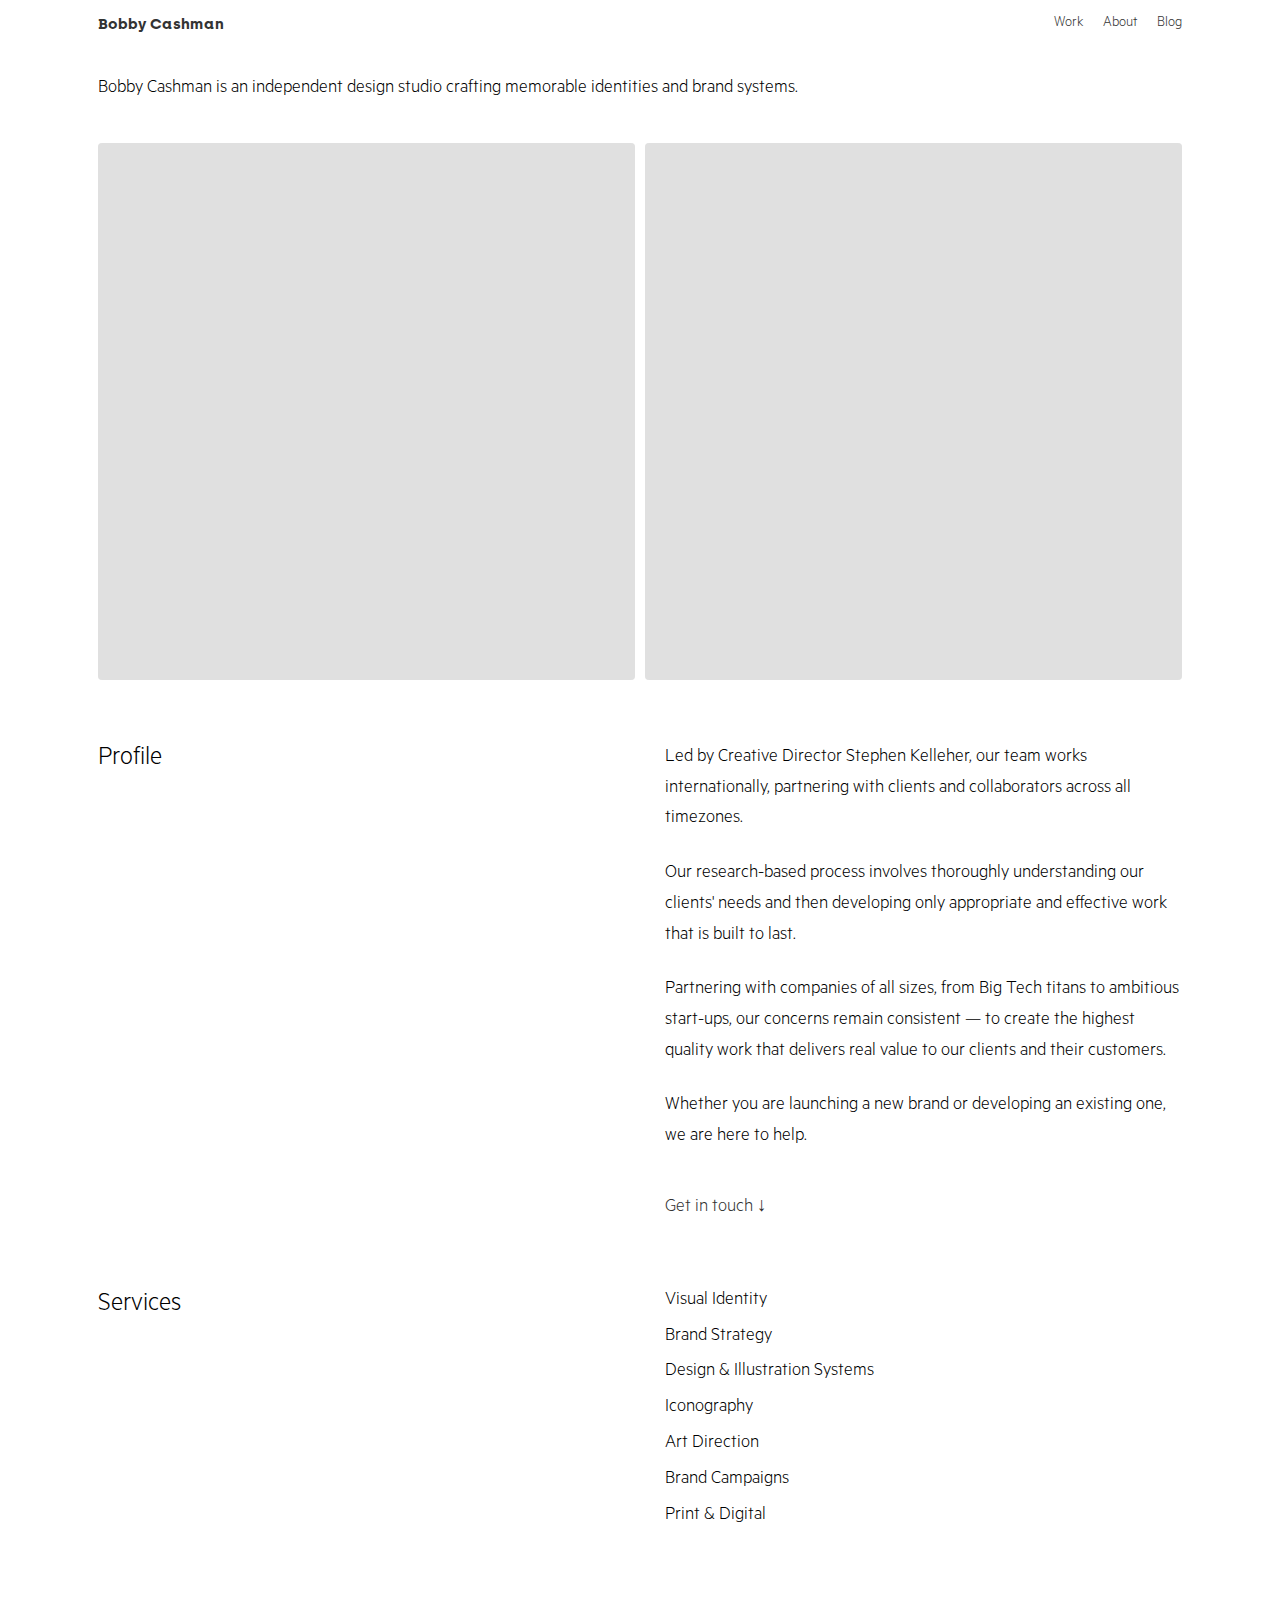
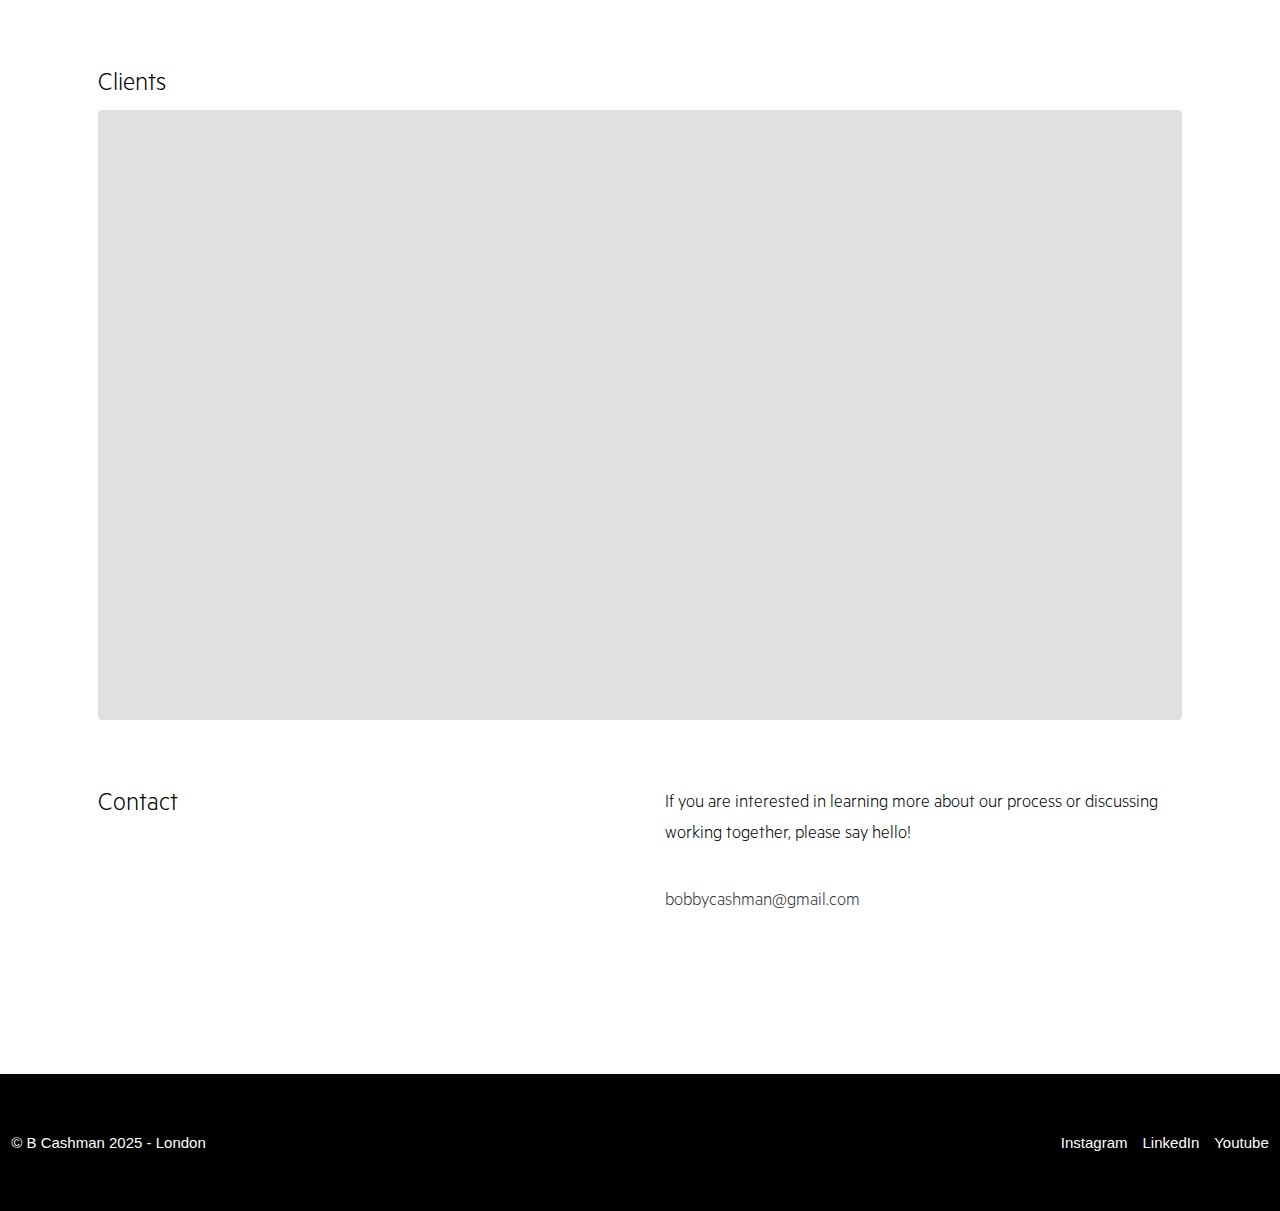
==== About.html @ 0827e991 "GB" ====
<!DOCTYPE html>
<html lang="en">

<head>
    <meta charset="UTF-8">
    <meta name="viewport" content="width=device-width, initial-scale=1.0">
    <title>Bobby Cashman - About</title>
    <link rel="stylesheet" href="./css/about.css">
    <link rel="icon" type="image/x-icon" href="./img/FavIcon/Bobby_cashman.png">
</head>

<body>
    <header class="header">
        <a href="/" class="logo">Bobby Cashman</a>
        <nav class="nav">
            <a href="./Work.html">Work</a>
            <a href="./About.html">About</a>
            <a href="./Blog.html">Blog</a>
        </nav>
    </header>

    <main class="portfolio-container">
        <p class="heading-p">Bobby Cashman is an independent design studio crafting memorable identities and brand
            systems.</p>

        <div class="portfolio-additional">
            <div class="portfolio-item standard">
                <div class="grey-box"></div>
            </div>
            <div class="portfolio-item standard">
                <div class="grey-box"></div>
            </div>
        </div>

        <!-- Profile Section -->
        <section class="about-section">
            <h2 class="section-title">Profile</h2>
            <div class="profile-content">
                <p>Led by Creative Director Stephen Kelleher, our team works internationally, partnering with clients
                    and collaborators across all timezones.</p>
                <p>Our research-based process involves thoroughly understanding our clients' needs and then developing
                    only appropriate and effective work that is built to last.</p>
                <p>Partnering with companies of all sizes, from Big Tech titans to ambitious start-ups, our concerns
                    remain consistent — to create the highest quality work that delivers real value to our clients and
                    their customers.</p>
                <p>Whether you are launching a new brand or developing an existing one, we are here to help.</p>
                <a href="#" class="get-in-touch">Get in touch ↓</a>
            </div>
        </section>

        <!-- Services Section -->
        <section class="about-section">
            <h2 class="section-title">Services</h2>
            <ul class="services-list">
                <li>Visual Identity</li>
                <li>Brand Strategy</li>
                <li>Design & Illustration Systems</li>
                <li>Iconography</li>
                <li>Art Direction</li>
                <li>Brand Campaigns</li>
                <li>Print & Digital</li>
            </ul>
        </section>

        <!-- Video Section -->
        <section class="about-section video-section">
            <h2 class="section-title">Clients</h2>
            <div class="video-container">
                <div class="grey-box"></div>
            </div>
        </section>

        <section class="about-section">
            <h2 class="section-title">Contact</h2>
            <div class="profile-content">
                <p>If you are interested in learning more about our process or discussing working together, please say
                    hello!</p>
                <a href="mailto:bobbycashman@gmail.com" class="mail2bc">bobbycashman@gmail.com</a>
            </div>
        </section>
    </main>

    <footer class="footer">
        <div class="copyright">© B Cashman 2025 - London</div>
        <div class="social">
            <a href="https://instagram.com">Instagram</a>
            <a href="https://linkedin.com">LinkedIn</a>
            <a href="https://linkedin.com">Youtube</a>
        </div>
    </footer>

    <div class="hover-circle"></div>
    <script src="./script/about.js"></script>
</body>

</html>
---- css/about.css ----
* {
  margin: 0;
  padding: 0;
  box-sizing: border-box;
  font-family: -apple-system, BlinkMacSystemFont, "Segoe UI", Roboto, Arial,
    sans-serif, "Archia Bold", "Metric Light";
}

@font-face {
  font-family: "Archia Bold";
  src: url("../Fonts/Archia_Font_Web/06.Archia-Bold-webfont/archia-bold-webfont.eot");
  src: url("../Fonts/Archia_Font_Web/06.Archia-Bold-webfont/archia-bold-webfont.eot?#iefix")
      format("embedded-opentype"),
    url("../Fonts/Archia_Font_Web/06.Archia-Bold-webfont/archia-bold-webfont.woff")
      format("woff"),
    url("../Fonts/Archia_Font_Web/06.Archia-Bold-webfont/archia-bold-webfont.ttf")
      format("truetype");
  font-weight: bold;
  font-style: normal;
}

@font-face {
  font-family: "Metric Light";
  src: url("../Fonts/Metric_font/Metric-Light.otf") format("opentype");
  font-weight: normal;
  font-style: normal;
}

.hover-circle {
  position: fixed;
  width: 0;
  height: 0;
  border-radius: 50%;
  pointer-events: none;
  transition: width 0.3s, height 0.3s;
  transform: translate(-50%, -50%);
  z-index: 1000;
  mix-blend-mode: difference;
  background: #fff;
}

.portfolio-item {
  position: relative;
  overflow: hidden;
}

.portfolio-item video {
  width: 100%;
  height: 100%;
  object-fit: cover;
}

body {
  min-height: 100vh;
  display: flex;
  flex-direction: column;
  padding: 0 20px;
  font-family: "Metric Light";
}

/* Header */

.header {
  padding: 20px 0;
  display: flex;
  justify-content: space-between;
  align-items: center;
  margin-left: auto;
  margin-right: auto;
  padding-top: 2.8%;
  padding-bottom: 2.8%;
  font-size: 20px;
  font-family: "Metric Light";
  max-width: 1600px;
  width: 86%;
}

/* Header Tablet */
@media (max-width: 1280px) {
  .header {
    padding: 20px 0;
    display: flex;
    justify-content: space-between;
    align-items: center;
    margin-left: auto;
    margin-right: auto;
    padding-top: 2%;
    padding-bottom: 2%;
    font-size: 15px;
  }
}

/* Header Mobile */

@media (max-width: 767px) {
  .header {
    padding: 20px 0;
    display: flex;
    justify-content: space-between;
    align-items: center;
    margin-left: 0.1%;
    margin-right: 0.1%;
    padding-top: 2%;
    padding-bottom: 2%;
    font-size: 15px;
  }
}

.logo {
  font-size: 1.2rem;
  color: #333;
  text-decoration: none;
  font-family: "Archia Bold", sans-serif;
}

@media (max-width: 1280px) {
  .logo {
    font-size: 15px;
    color: #333;
    text-decoration: none;
  }
}
@media (max-width: 767px) {
  .logo {
    font-size: 15px;
    color: #333;
    text-decoration: none;
  }
}

.nav {
  display: flex;
  gap: 20px;
  font-family: "Metric Light";
  font-size: 1.5rem;
}

@media (max-width: 1280px) {
  .nav {
    display: flex;
    gap: 20px;
    font-family: "Metric Light";
    font-size: 15px;
  }
}

@media (max-width: 767px) {
  .nav {
    display: flex;
    gap: 20px;
    font-family: "Metric Light";
    font-size: 15px;
  }
}

.nav a {
  text-decoration: none;
  color: #333;
  font-family: "Metric Light";
}

.portfolio-container {
  display: flex;
  flex-direction: column;
  gap: 20px;
  max-width: 1600px;
  margin-left: auto;
  margin-right: auto;
  width: 86%;
  padding-bottom: 100px;

  /* Added spacing before footer */
}

.portfolio-grid {
  display: grid;
  grid-template-columns: 1fr 1fr;
  gap: 20px;
  width: 100%;
}

.portfolio-section {
  display: flex;
  flex-direction: column;
  gap: 20px;
}

.portfolio-additional {
  display: grid;
  grid-template-columns: 1fr 1fr;
  gap: 20px;
  width: 100%;
  max-width: 1600px;
  margin: 0 auto;
  padding-bottom: 5%;
}

.portfolio-item {
  position: relative;
  overflow: hidden;
  background: #f5f5f5;
  border-radius: 4px;
  width: 100%;
}

.portfolio-item.tall {
  aspect-ratio: 780/1040;
}

.portfolio-item.standard {
  aspect-ratio: 1/1;
  max-width: 780px;
  max-height: 780px;
}

.portfolio-item video {
  width: 100%;
  height: 100%;
  object-fit: cover;
  transition: transform 0.3s ease;
  position: absolute;
  top: 0;
  left: 0;
}

.portfolio-item:hover video {
  transform: scale(1.02);
}

.footer {
  padding: 60px 0;
  display: flex;
  justify-content: space-between;
  align-items: center;
  background: black;
  color: white;
  margin-top: auto;
  margin-left: -20px;
  margin-right: -20px;
  padding-left: 20px;
  padding-right: 20px;
}

.copyright {
  margin-left: 7%;
}

@media (max-width: 1600px) {
  .copyright {
    margin-left: 0.1%;
    font-size: 15px;
  }
}

@media (max-width: 767px) {
  .copyright {
    margin-left: 0.1%;
    font-size: 12px;
  }
}

.social {
  display: flex;
  gap: 15px;
  margin-right: 7%;
}

@media (max-width: 1600px) {
  .social {
    margin-right: 0.1%;
    font-size: 15px;
  }
}

@media (max-width: 767px) {
  .social {
    margin-right: 0.1%;
    font-size: 12px;
  }
}

.social a {
  color: white;
  text-decoration: none;
}

/* Tablet adjustments */
@media (max-width: 1280px) {
  body {
    padding: 0 10px;
  }

  .portfolio-container,
  .portfolio-grid,
  .portfolio-section,
  .portfolio-additional {
    gap: 10px;
  }

  .header {
    padding: 15px 0;
  }

  .header,
  .portfolio-container {
    width: 86%;
    margin-left: auto;
    margin-right: auto;
  }

  .heading-p {
    padding: 30px 0;
    font-size: 1.2rem;
    line-height: 1.3;
    font-weight: 250;
  }

  .copyright {
    margin-left: 0.1%;
    font-size: 15px;
  }

  .social {
    margin-right: 0.1%;
    font-size: 15px;
  }
}

/* Mobile adjustments */
@media (max-width: 767px) {
  .portfolio-container,
  .portfolio-grid,
  .portfolio-section,
  .portfolio-additional {
    gap: 8px;
  }

  .footer {
    margin-left: -10px;
    margin-right: -10px;
    padding-left: 10px;
    padding-right: 10px;
  }
}

/* Common styles */
.about-section {
  margin-bottom: 4rem;
  position: relative;
}

.section-title {
  font-size: 1.7rem;
  font-weight: 250;
  font-family: "Metric Light";
}

.profile-content p {
  margin-bottom: 1.5rem;
  line-height: 1.6;
  font-size: 1.2rem;
  font-weight: 250;
  font-family: "Metric Light";
}

.get-in-touch {
  display: inline-block;
  text-decoration: none;
  color: #333;
  margin-top: 1rem;
  font-size: 1.2rem;
  font-family: "Metric Light";
}
.mail2bc {
  display: inline-block;
  text-decoration: none;
  color: #333;
  margin-top: 1rem;
  font-size: 1.2rem;
  font-weight: 250;
  font-family: "Metric Light";
}

@media (max-width: 767px) {
  .mail2bc {
    font-size: 1rem;
    font-family: "Metric Light";
  }
}

.services-list {
  list-style: none;
  padding: 0;
  font-family: "Metric Light";
}

.services-list li {
  margin-bottom: 0.8rem;
  font-size: 1.2rem;
  font-weight: 250;
  font-family: "Metric Light";
}

/* Desktop Layout (above 768px) */
@media (min-width: 768px) {
  .about-section {
    display: grid;
    grid-template-columns: 1fr 1fr;
    /* Creates two equal columns */
    gap: 5px;
    /* Added 5px gap */
  }

  .section-title {
    position: absolute;
    left: 0;
    font-family: "Metric Light";
  }

  .profile-content,
  .services-list {
    grid-column: 2;

    max-width: 100%;
    padding-left: 5px;
    font-family: "Metric Light";
  }
}

/* Mobile Layout (below 768px) */
@media (max-width: 767px) {
  .section-title {
    font-size: 1.25rem;
    margin-bottom: 1.5rem;
    font-family: "Metric Light";
  }

  .profile-content p {
    margin-bottom: 1rem;
    font-size: 1rem;
    font-weight: 250;
    font-family: "Metric Light";
  }

  .services-list li {
    font-size: 1rem;
    font-weight: 250;
    font-family: "Metric Light";
  }
}

.about-sections {
  margin: 40px 0;
}

.about-section {
  display: grid;
  grid-template-columns: 1fr 1fr;
  gap: 40px;
  margin-bottom: 60px;
  align-items: top;
}

.about-text {
  padding: 20px;
  font-family: "Metric Light";
}

.about-text h2 {
  margin-bottom: 20px;
  font-size: 2rem;
  font-family: "Metric Light";
}

.about-text p {
  line-height: 1.6;
  font-family: "Metric Light";
}

.about-image img {
  width: 100%;
  height: auto;
  border-radius: 4px;
}

/* Mobile adjustment */
@media (max-width: 767px) {
  .about-section {
    grid-template-columns: 1fr;
    gap: 20px;
  }
}

/* Video section styles */
.video-section {
  margin: 60px 0;
}

.video-container {
  grid-column: 1 / span 2;
  /* Changed: spans both columns */
  width: 100%;
  position: relative;
  overflow: hidden;
  border-radius: 4px;
  margin-top: 40px;
  /* Added: creates space below the title */
}

.video-container video {
  width: 100%;
  height: auto;
  display: block;
}

/* Mobile adjustment for video section */
@media (max-width: 767px) {
  .video-section .video-container {
    grid-column: 1;
    margin-top: 20px;
  }
}

.heading-p {
  padding: 40px 0;
  /* Desktop padding */
  font-size: 1.7rem;
  /* Reduced from 2.5rem */
  line-height: 1.3;
  max-width: 850px;
  font-weight: 250;
  font-family: "Metric Light";
}

/* Tablet adjustments */
@media (max-width: 1600px) {
  .heading-p {
    padding: 30px 0;
    /* Tablet padding */
    font-size: 1.2rem;
    /* Reduced from 2rem */
    line-height: 1.3;
    font-weight: 250;
  }
}

/* Mobile adjustments */
@media (max-width: 767px) {
  .heading-p {
    padding: 20px 0;
    /* Mobile padding */
    font-size: 1.2rem;
    /* Reduced from 1.5rem */
    line-height: 1.3;
    font-weight: 250;
  }
}

.grey-box {
  width: 100%;
  height: 100%;
  background-color: #e0e0e0;
  position: absolute;
  top: 0;
  left: 0;
}

.video-container {
  position: relative;
  width: 100%;
  padding-top: 56.25%; /* 16:9 Aspect Ratio */
  overflow: hidden;
}

.portfolio-item.standard {
  position: relative;
  padding-top: 100%; /* 1:1 Aspect Ratio */
}

/* Ensure containers maintain proper positioning */
.portfolio-item,
.video-container {
  position: relative;
  overflow: hidden;
}
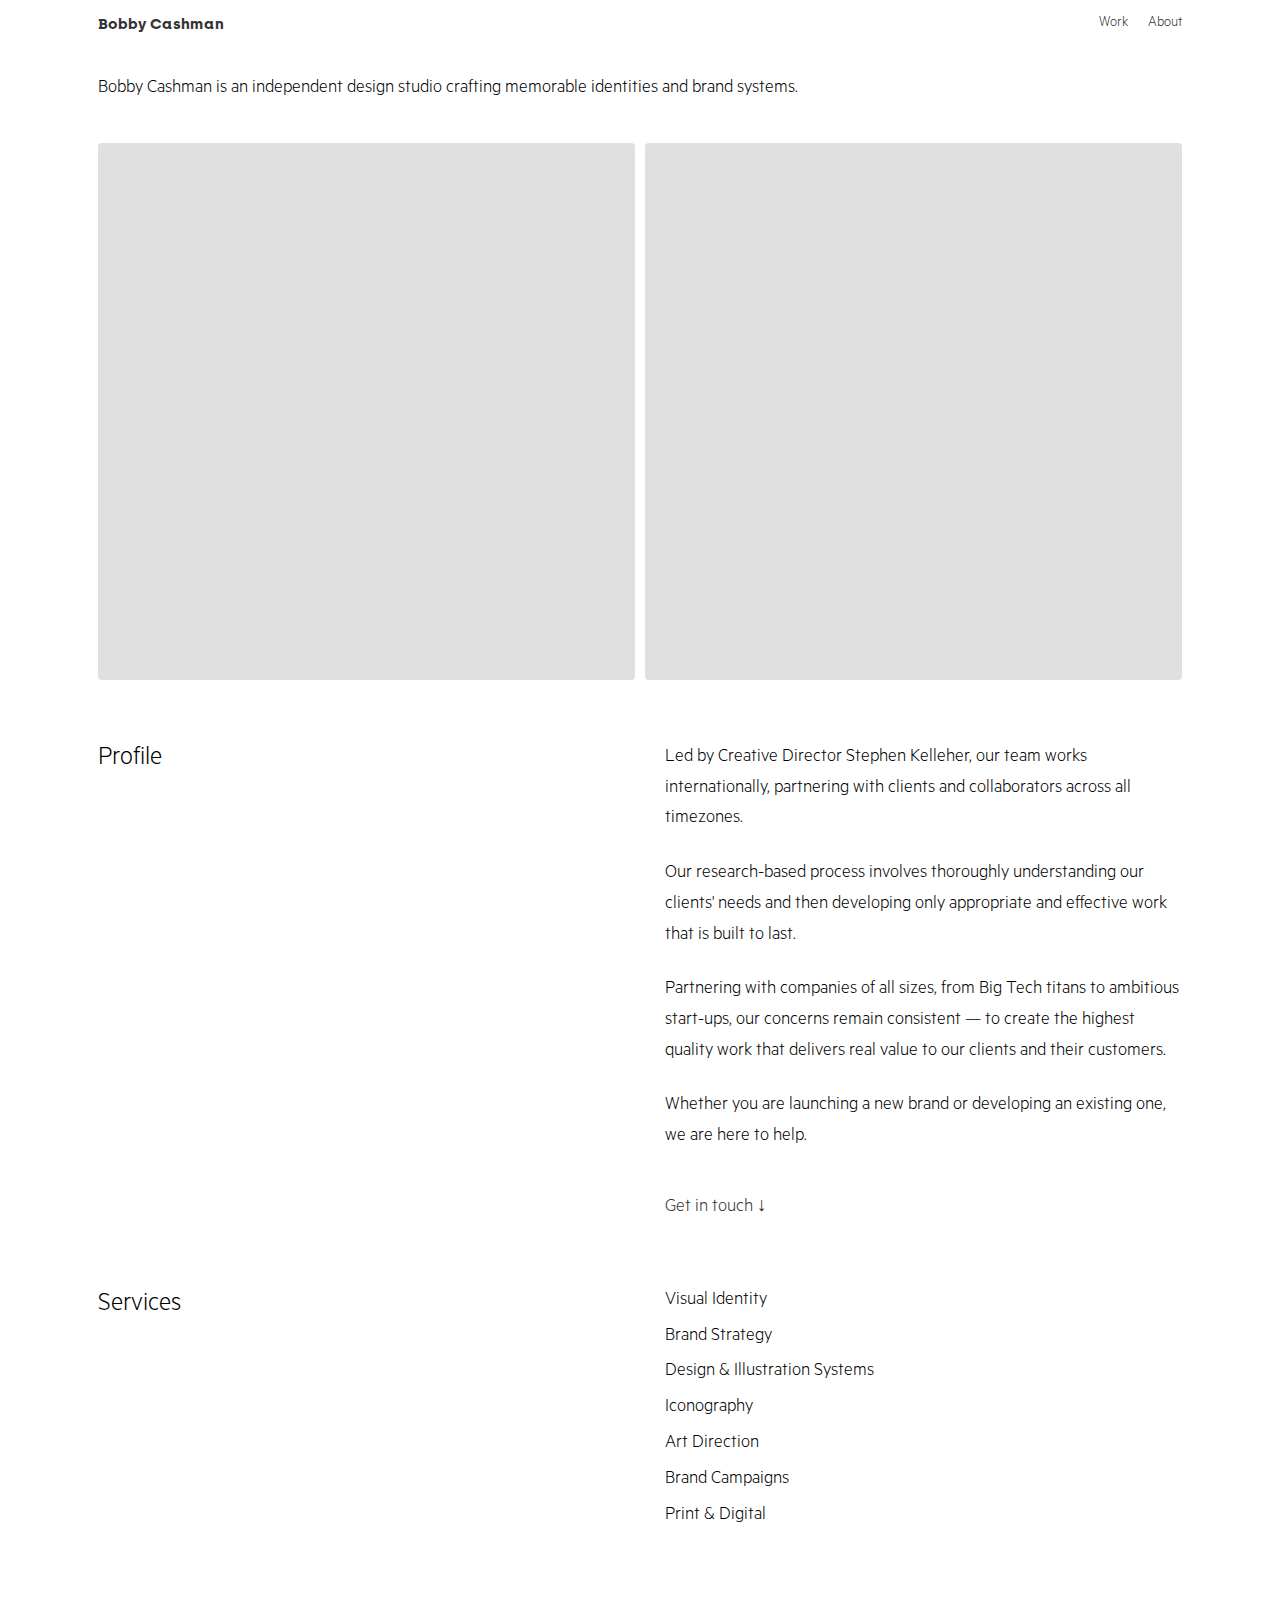
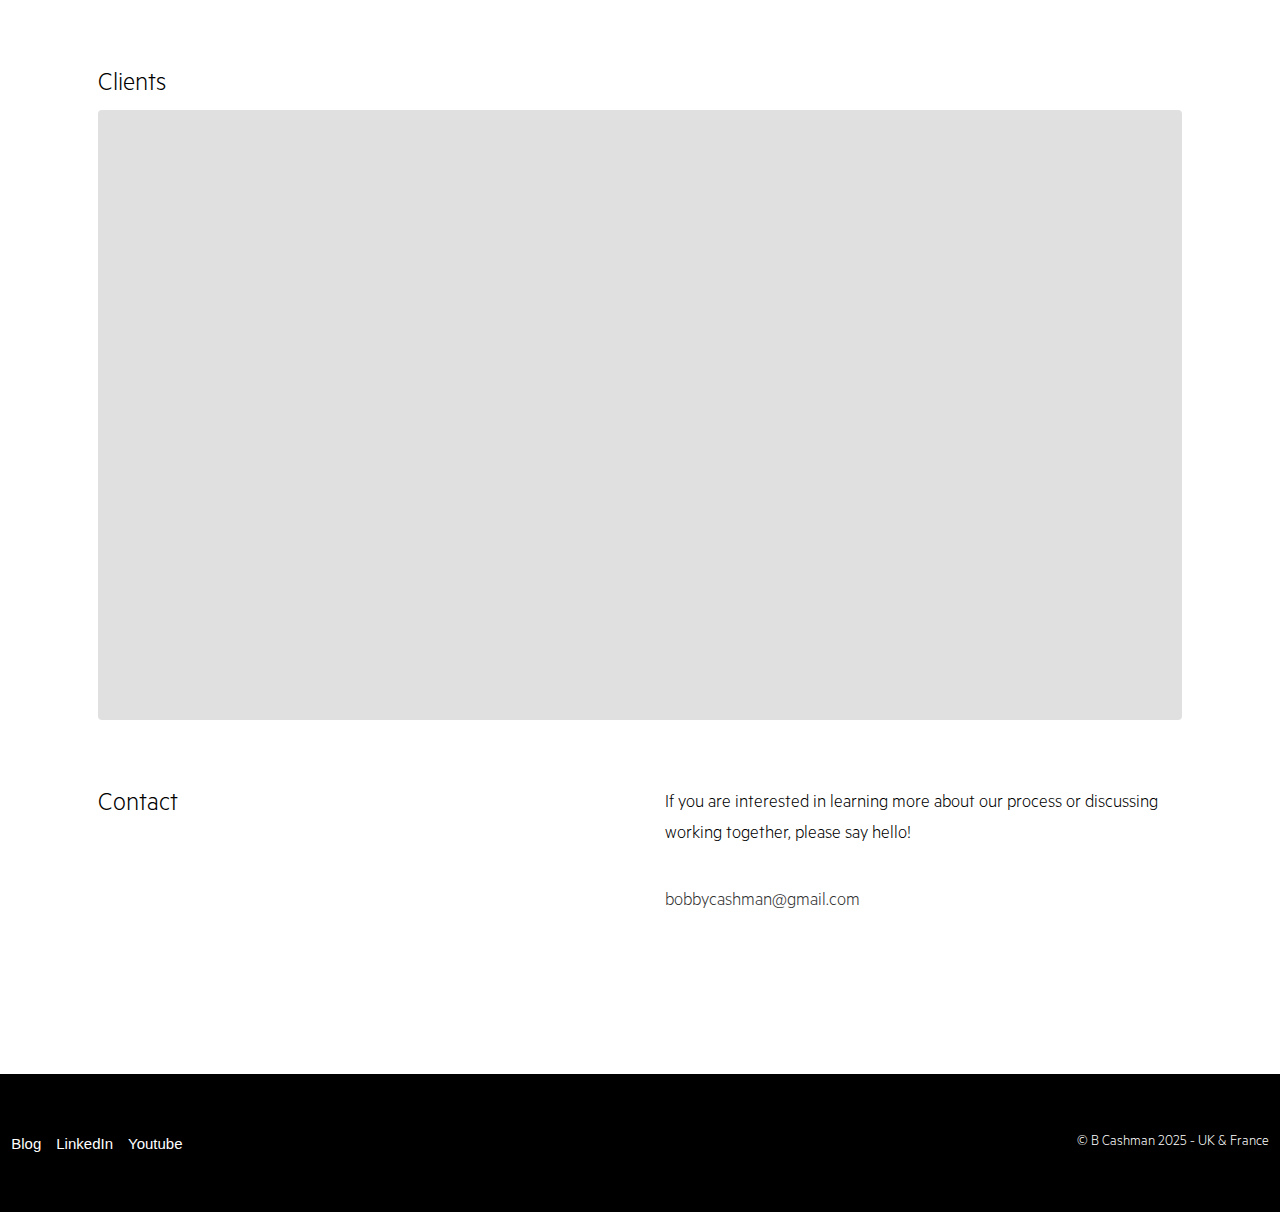
==== commit 0a712a79: "IPMU" ====
--- a/About.html
+++ b/About.html
@@ -15,7 +15,7 @@
         <nav class="nav">
             <a href="./Work.html">Work</a>
             <a href="./About.html">About</a>
-            <a href="./Blog.html">Blog</a>
+             
         </nav>
     </header>
 
@@ -80,13 +80,13 @@
         </section>
     </main>
 
-    <footer class="footer">
-        <div class="copyright">© B Cashman 2025 - London</div>
+    <footer class="footer">    
         <div class="social">
-            <a href="https://instagram.com">Instagram</a>
-            <a href="https://linkedin.com">LinkedIn</a>
-            <a href="https://linkedin.com">Youtube</a>
+            <a href="http://substack.com/@bobbycashman"> Blog</a>
+            <a href="https://www.linkedin.com/in/bobbycashman/">LinkedIn</a>
+            <a href="https://m.youtube.com/user/dudebobbycash">Youtube</a>
         </div>
+        <div class="copyright">© B Cashman 2025 - UK & France</div>
     </footer>
 
     <div class="hover-circle"></div>
--- a/css/about.css
+++ b/css/about.css
@@ -242,42 +242,49 @@
 }
 
 .copyright {
+  margin-right: 7%;
+  font-family: "Metric Light";
+}
+
+@media (max-width: 1280px) {
+  .copyright {
+    margin-right: 0.1%;
+    font-size: 15px;
+    font-family: "Metric Light";
+  }
+}
+
+@media (max-width: 767px) {
+  .copyright {
+    margin-right: 0.1%;
+    font-size: 12px;
+    font-family: "Metric Light";
+  }
+}
+
+.social {
+  display: flex;
+  gap: 15px;
   margin-left: 7%;
-}
-
-@media (max-width: 1600px) {
-  .copyright {
+  font-family: "Metric Light";
+}
+
+@media (max-width: 1280px) {
+  .social {
     margin-left: 0.1%;
     font-size: 15px;
-  }
-}
-
-@media (max-width: 767px) {
-  .copyright {
+    font-family: "Metric Light";
+  }
+}
+
+@media (max-width: 767px) {
+  .social {
     margin-left: 0.1%;
     font-size: 12px;
-  }
-}
-
-.social {
-  display: flex;
-  gap: 15px;
-  margin-right: 7%;
-}
-
-@media (max-width: 1600px) {
-  .social {
-    margin-right: 0.1%;
-    font-size: 15px;
-  }
-}
-
-@media (max-width: 767px) {
-  .social {
-    margin-right: 0.1%;
-    font-size: 12px;
-  }
-}
+    font-family: "Metric Light";
+  }
+}
+
 
 .social a {
   color: white;
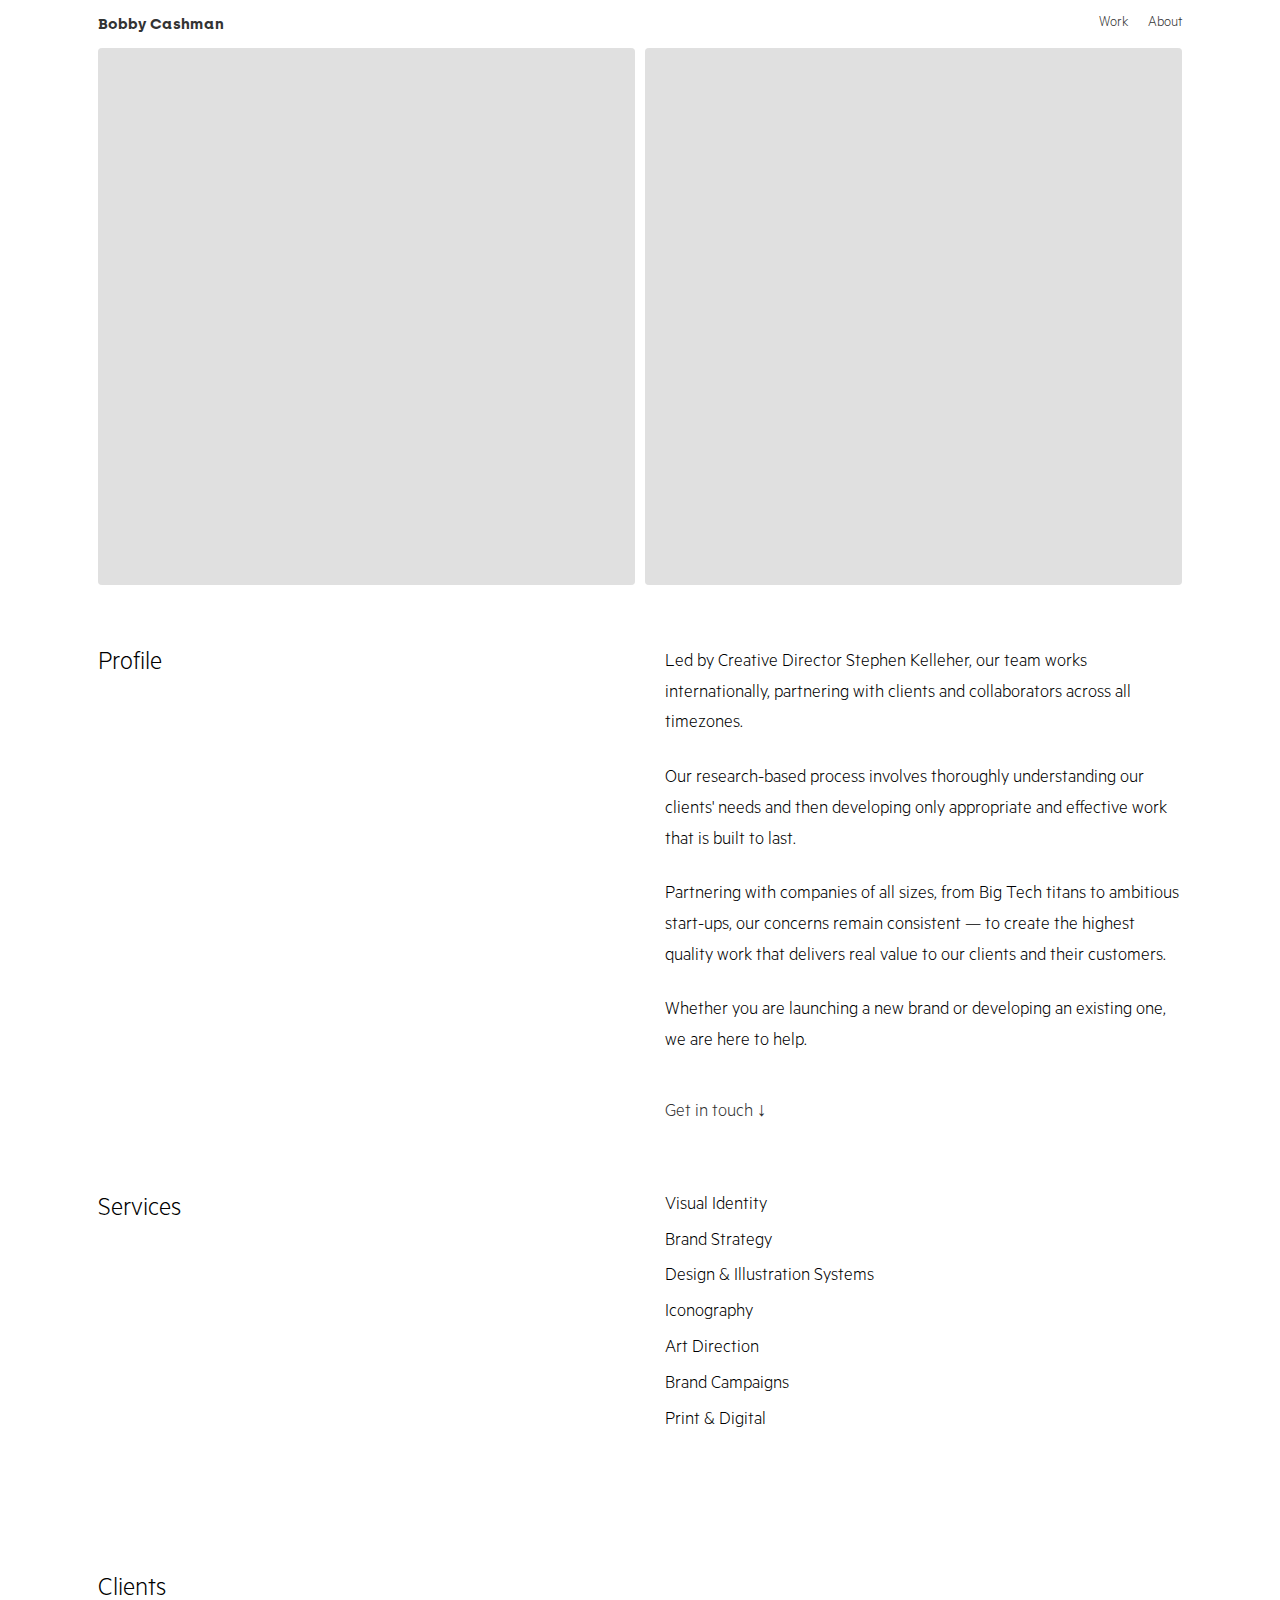
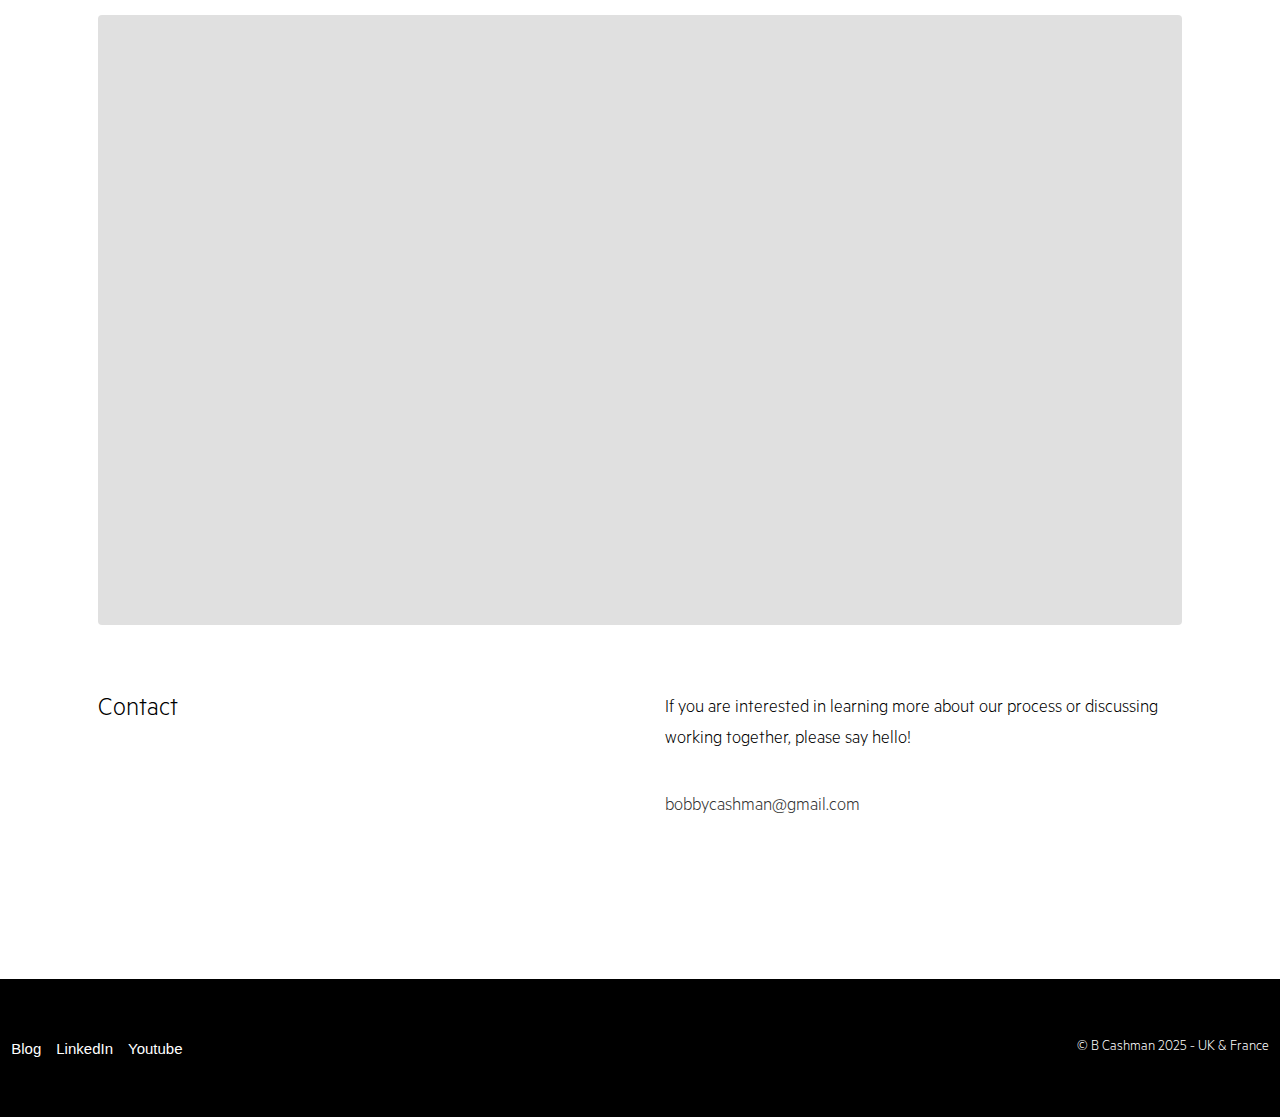
==== commit a26bdd83: "Txt update" ====
--- a/About.html
+++ b/About.html
@@ -20,9 +20,6 @@
     </header>
 
     <main class="portfolio-container">
-        <p class="heading-p">Bobby Cashman is an independent design studio crafting memorable identities and brand
-            systems.</p>
-
         <div class="portfolio-additional">
             <div class="portfolio-item standard">
                 <div class="grey-box"></div>
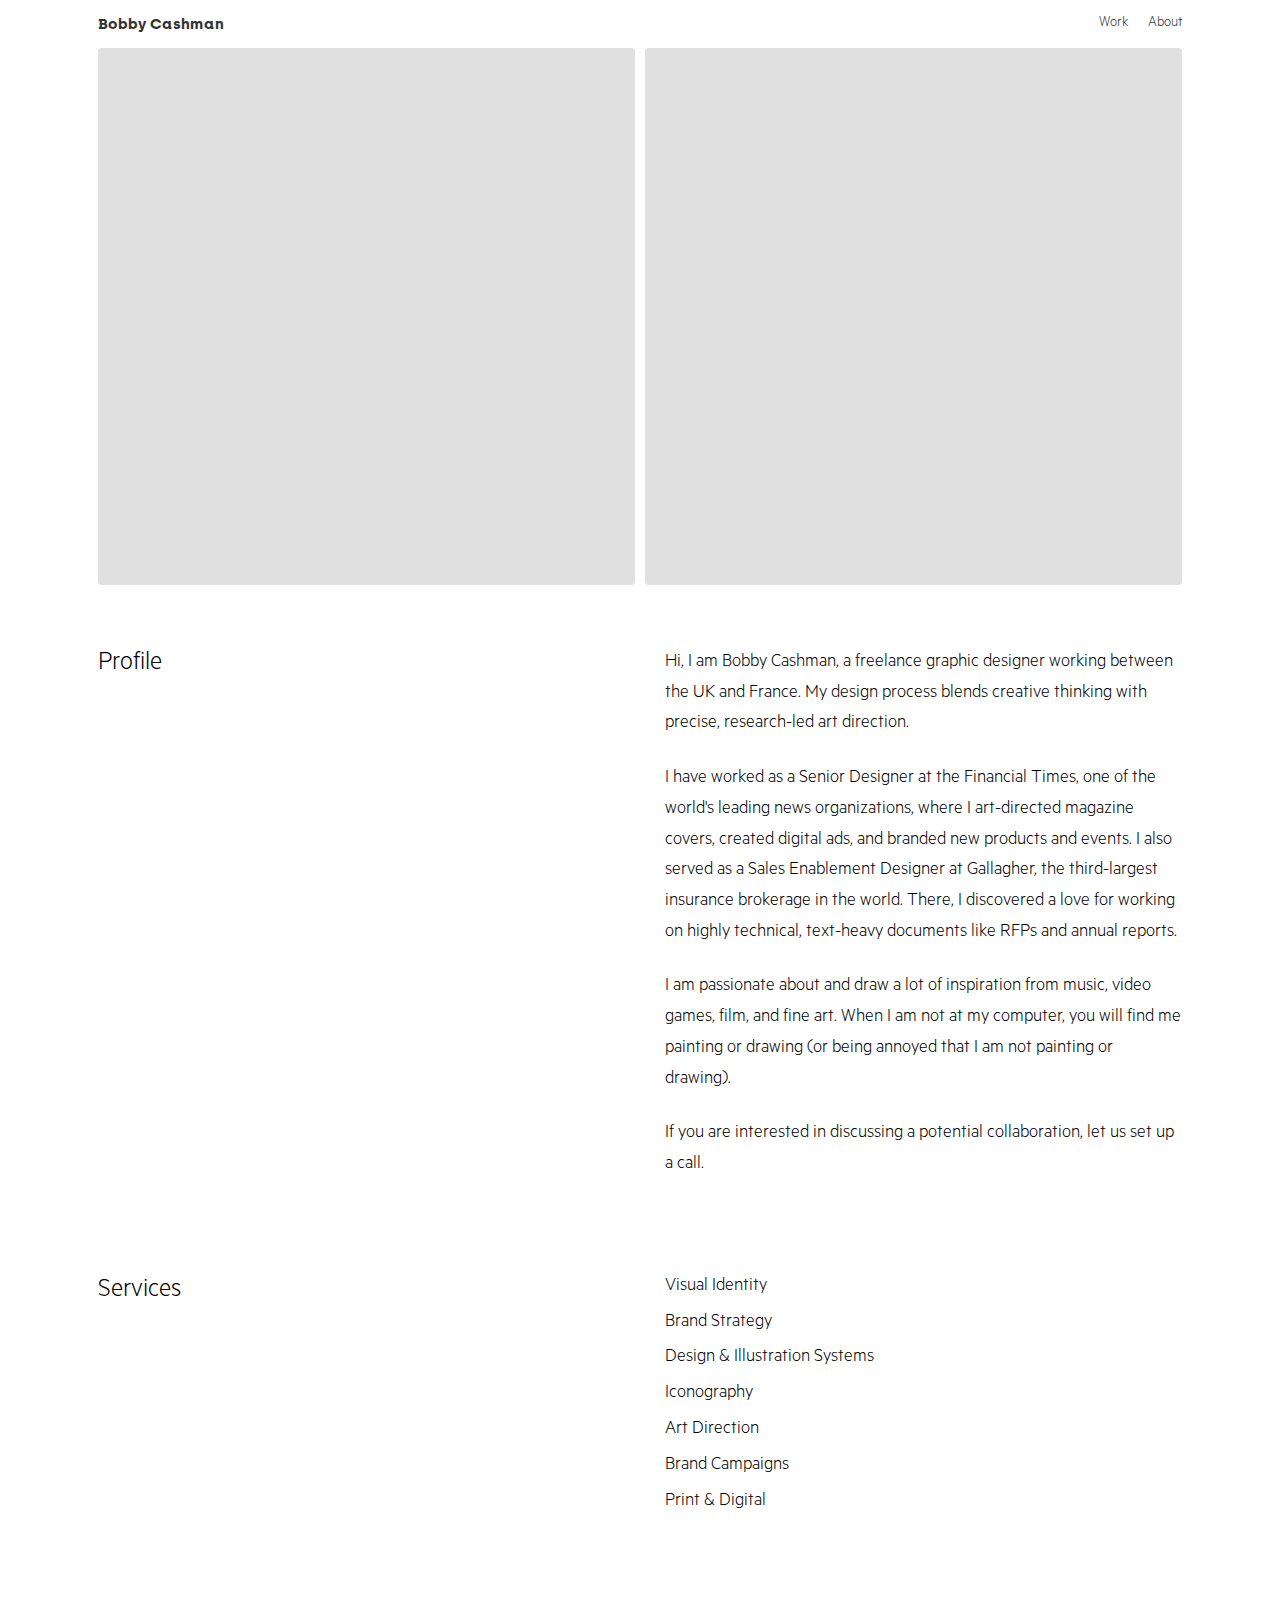
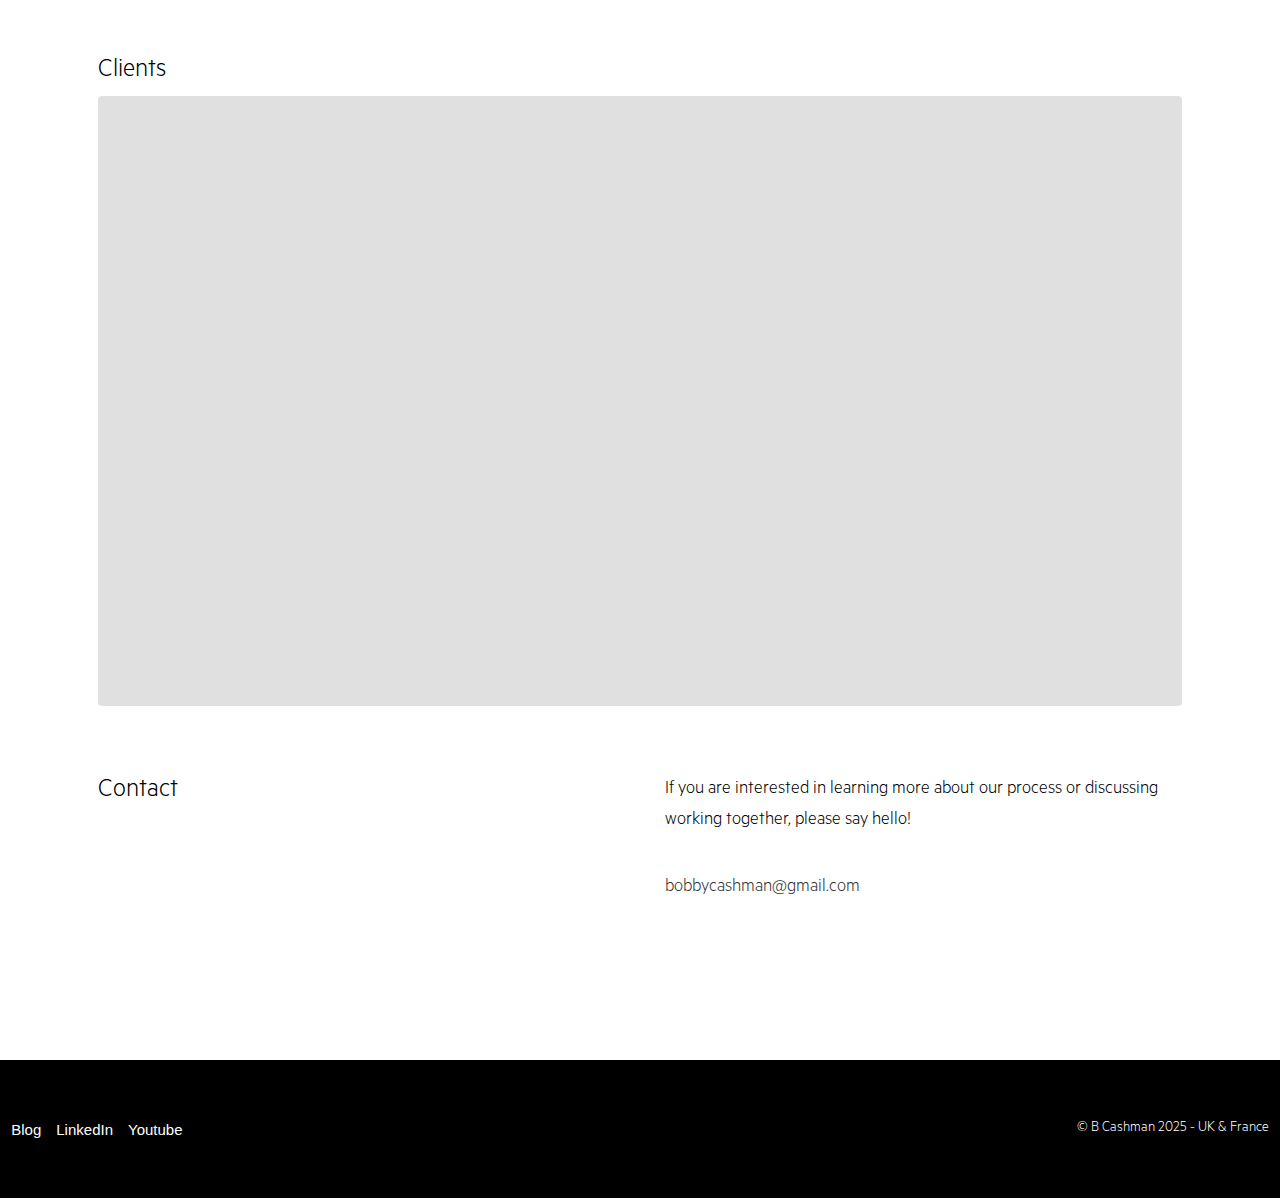
==== commit 804dc406: "About TXT Update" ====
--- a/About.html
+++ b/About.html
@@ -33,15 +33,13 @@
         <section class="about-section">
             <h2 class="section-title">Profile</h2>
             <div class="profile-content">
-                <p>Led by Creative Director Stephen Kelleher, our team works internationally, partnering with clients
-                    and collaborators across all timezones.</p>
-                <p>Our research-based process involves thoroughly understanding our clients' needs and then developing
-                    only appropriate and effective work that is built to last.</p>
-                <p>Partnering with companies of all sizes, from Big Tech titans to ambitious start-ups, our concerns
-                    remain consistent — to create the highest quality work that delivers real value to our clients and
-                    their customers.</p>
-                <p>Whether you are launching a new brand or developing an existing one, we are here to help.</p>
-                <a href="#" class="get-in-touch">Get in touch ↓</a>
+                <p>Hi, I am Bobby Cashman, a freelance graphic designer working between the UK and France. My design process blends creative thinking with precise, research-led art direction.
+                </p>
+                <p>I have worked as a Senior Designer at the Financial Times, one of the world's leading news organizations, where I art-directed magazine covers, created digital ads, and branded new products and events. I also served as a Sales Enablement Designer at Gallagher, the third-largest insurance brokerage in the world. There, I discovered a love for working on highly technical, text-heavy documents like RFPs and annual reports.
+                </p>
+                <p>I am passionate about and draw a lot of inspiration from music, video games, film, and fine art. When I am not at my computer, you will find me painting or drawing (or being annoyed that I am not painting or drawing).
+                </p>
+                <p>If you are interested in discussing a potential collaboration, let us set up a call.</p>
             </div>
         </section>
 
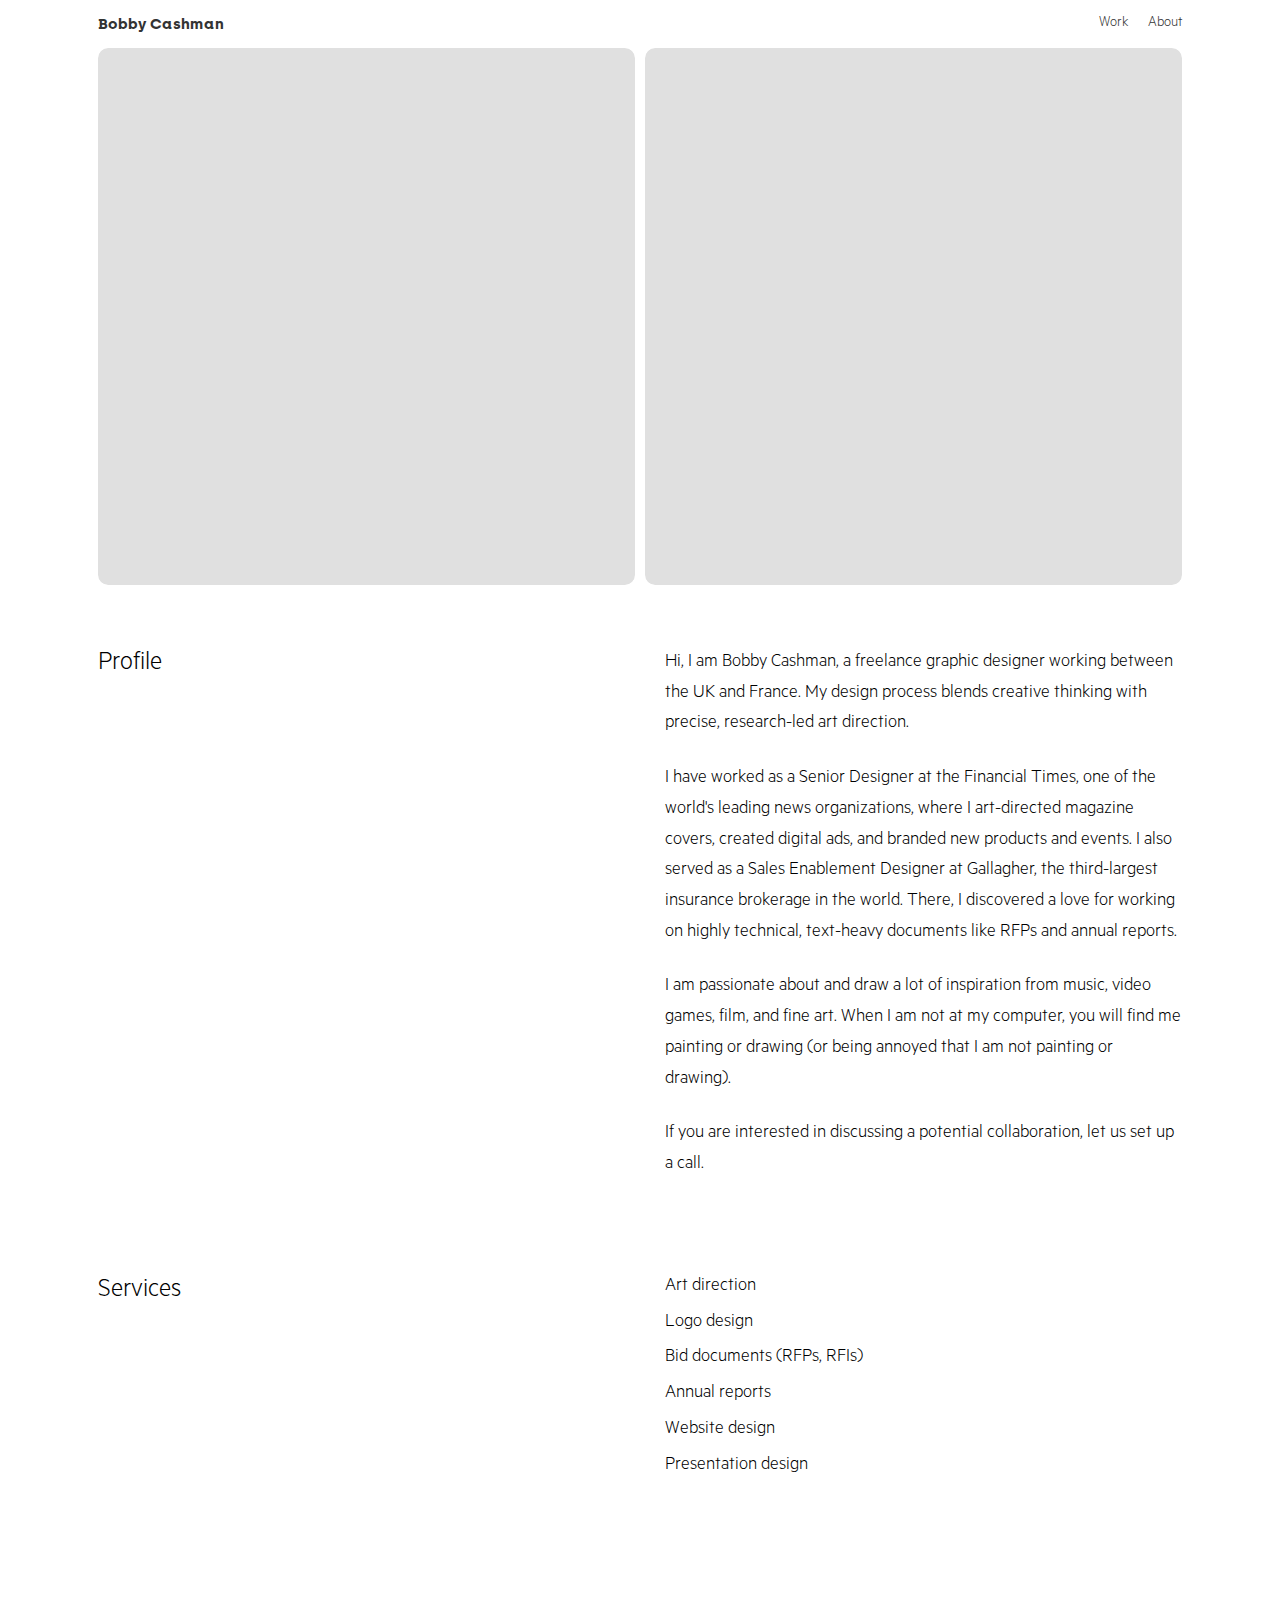
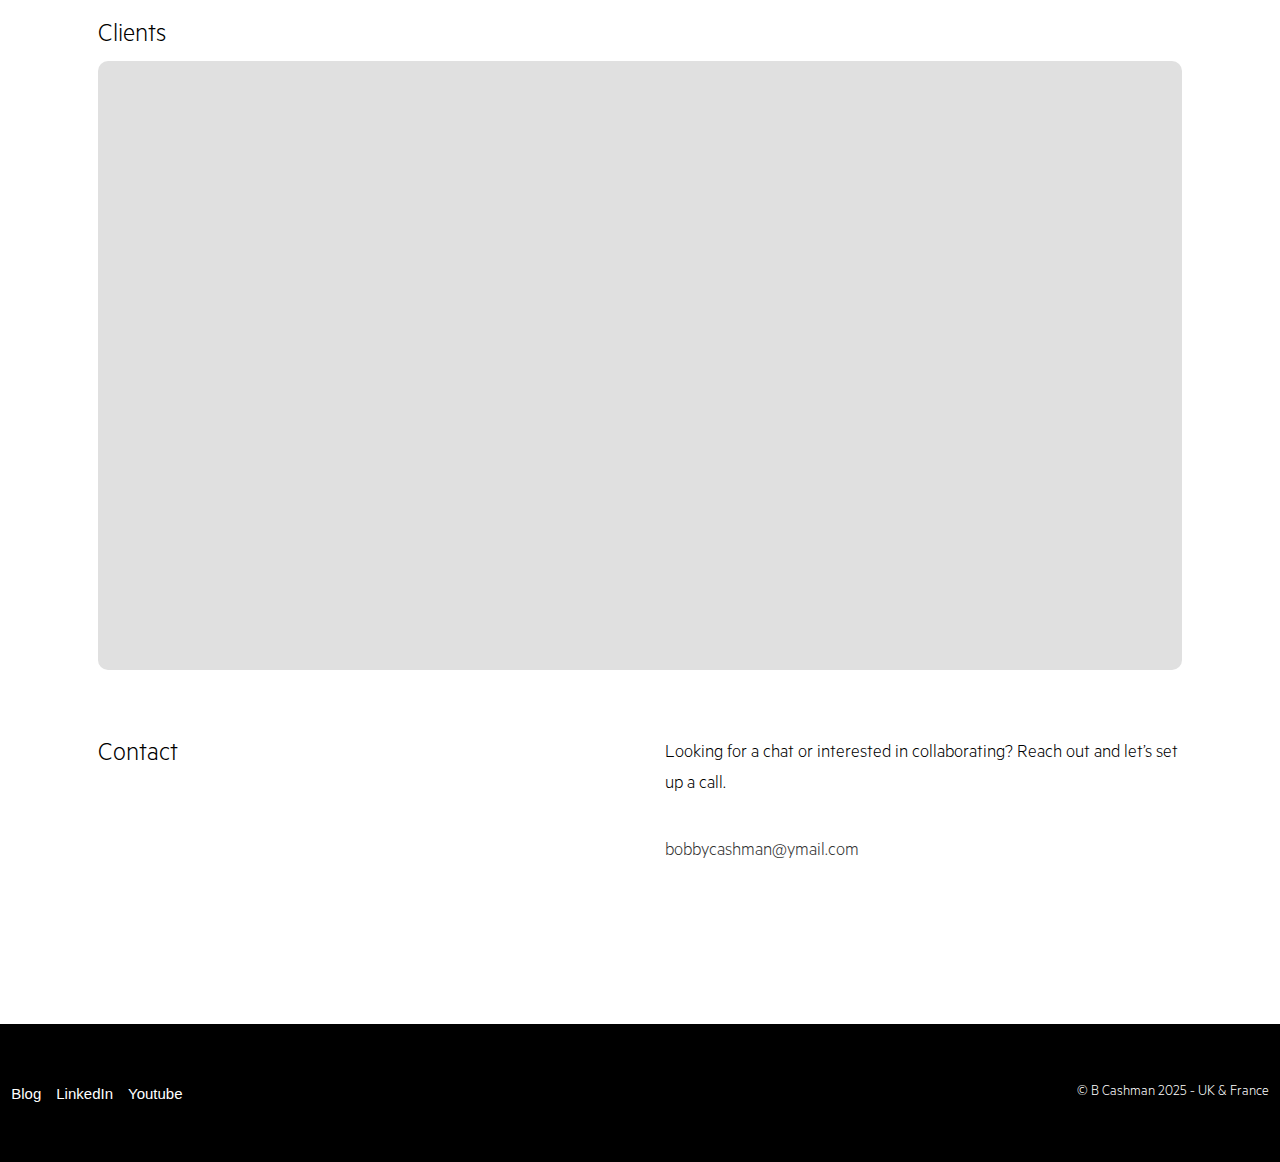
==== commit 89a8f95e: "border-radius" ====
--- a/About.html
+++ b/About.html
@@ -47,13 +47,12 @@
         <section class="about-section">
             <h2 class="section-title">Services</h2>
             <ul class="services-list">
-                <li>Visual Identity</li>
-                <li>Brand Strategy</li>
-                <li>Design & Illustration Systems</li>
-                <li>Iconography</li>
-                <li>Art Direction</li>
-                <li>Brand Campaigns</li>
-                <li>Print & Digital</li>
+                <li>Art direction</li>
+                <li>Logo design</li>
+                <li>Bid documents (RFPs, RFIs)</li>
+                <li>Annual reports</li>
+                <li>Website design</li>
+                <li>Presentation design</li>
             </ul>
         </section>
 
@@ -68,9 +67,8 @@
         <section class="about-section">
             <h2 class="section-title">Contact</h2>
             <div class="profile-content">
-                <p>If you are interested in learning more about our process or discussing working together, please say
-                    hello!</p>
-                <a href="mailto:bobbycashman@gmail.com" class="mail2bc">bobbycashman@gmail.com</a>
+                <p>Looking for a chat or interested in collaborating? Reach out and let’s set up a call.</p>
+                <a href="mailto:bobbycashman@gmail.com" class="mail2bc">bobbycashman@ymail.com</a>
             </div>
         </section>
     </main>
--- a/css/about.css
+++ b/css/about.css
@@ -48,6 +48,7 @@
   width: 100%;
   height: 100%;
   object-fit: cover;
+  
 }
 
 body {
@@ -570,6 +571,7 @@
   position: absolute;
   top: 0;
   left: 0;
+  border-radius: 10px;
 }
 
 .video-container {
@@ -582,6 +584,7 @@
 .portfolio-item.standard {
   position: relative;
   padding-top: 100%; /* 1:1 Aspect Ratio */
+  border-radius: 10px;
 }
 
 /* Ensure containers maintain proper positioning */
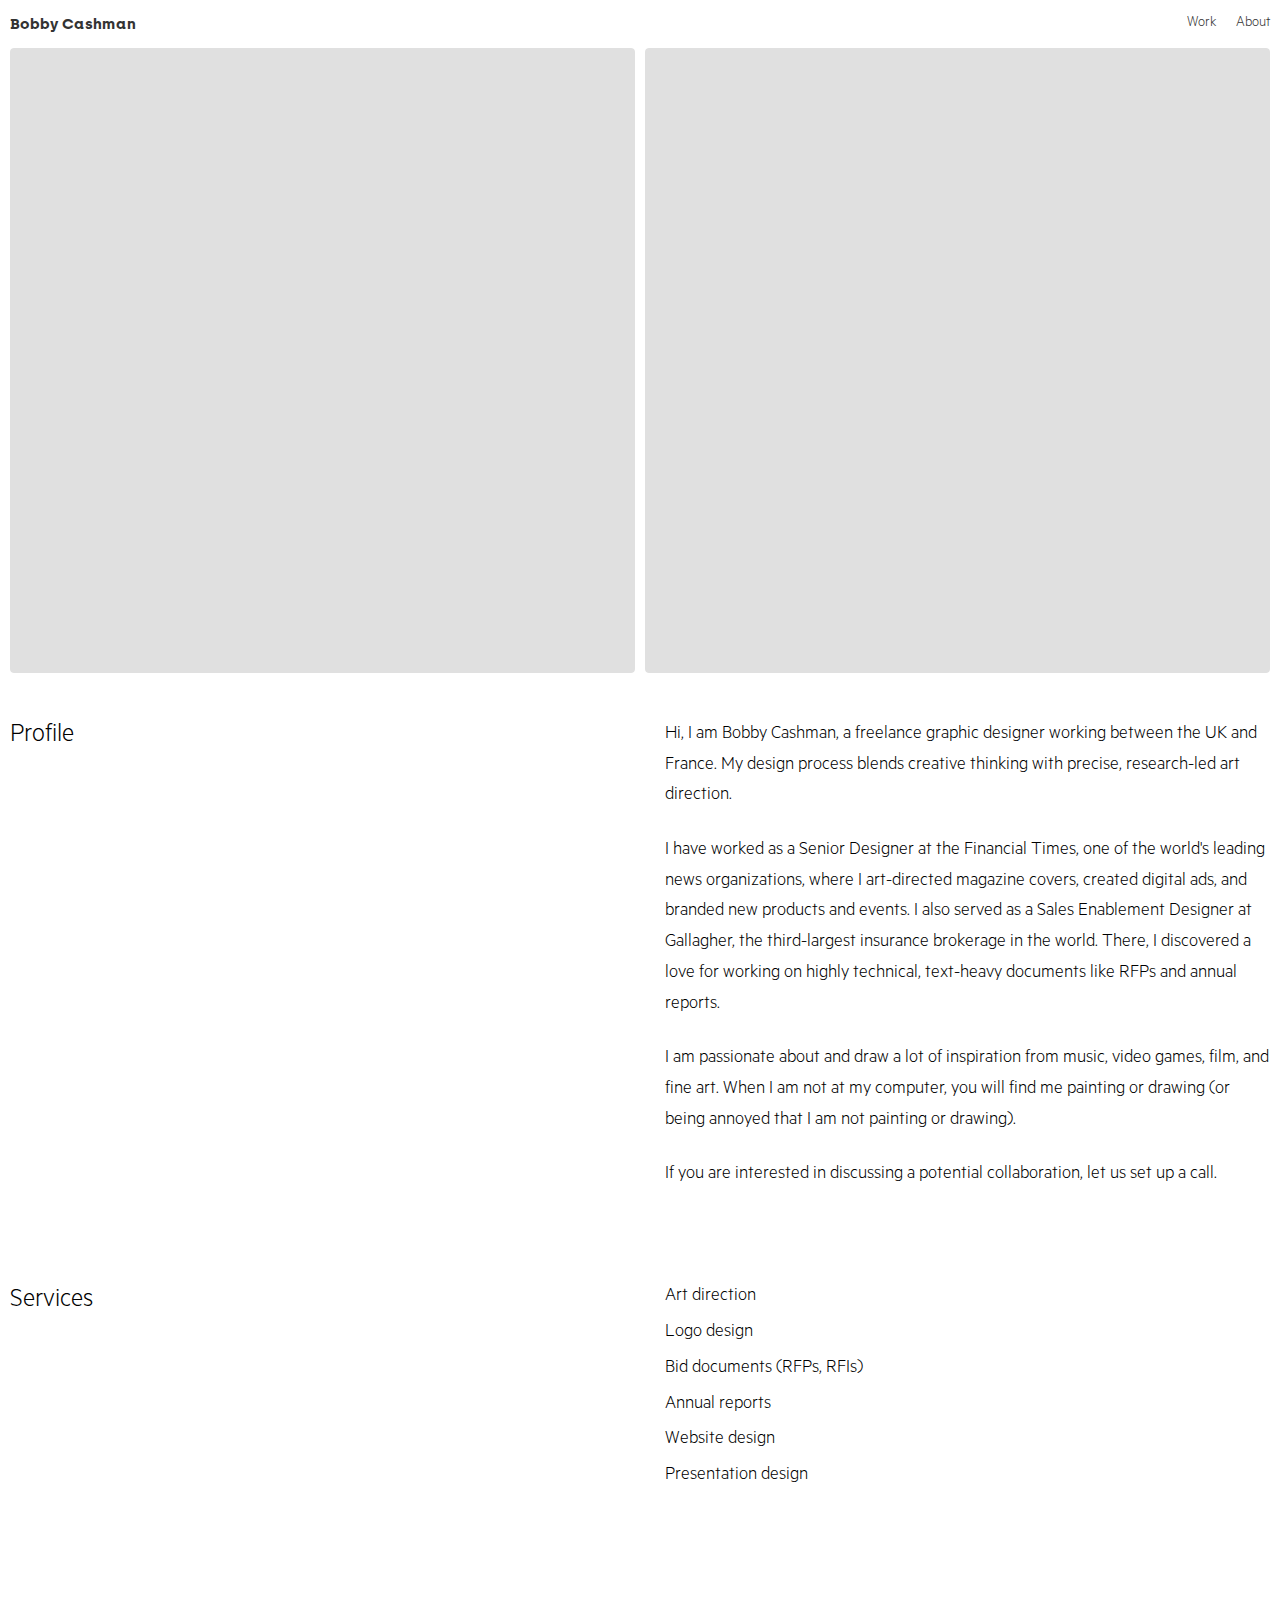
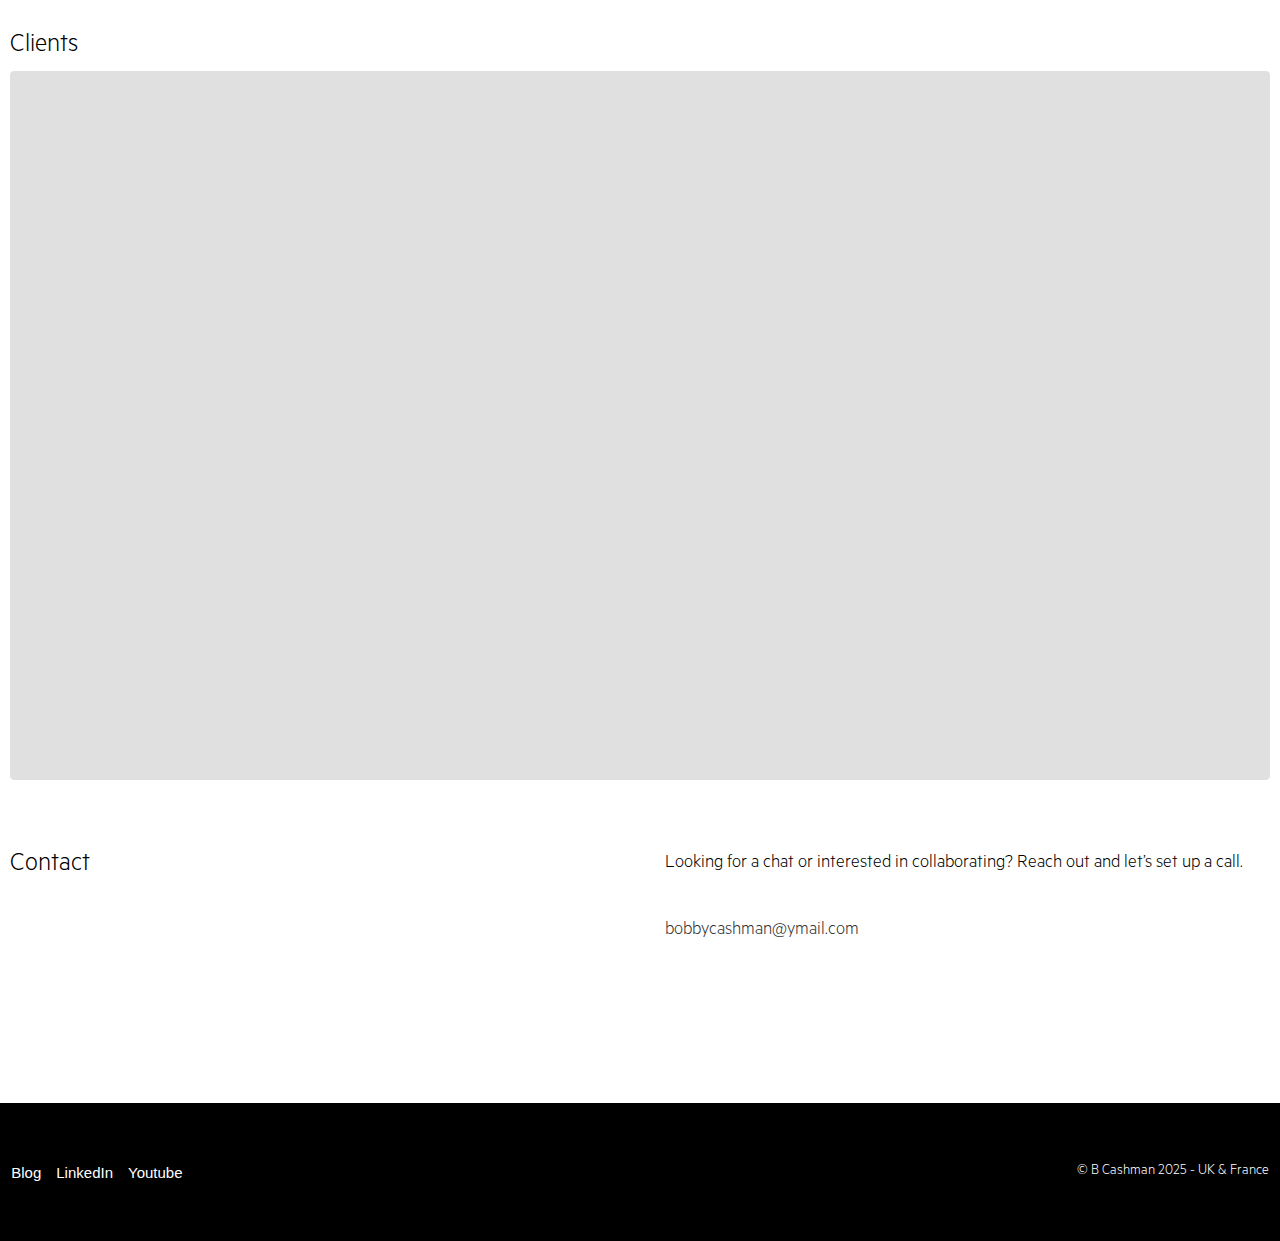
==== commit 18019363: "Css Update" ====
--- a/About.html
+++ b/About.html
@@ -20,12 +20,17 @@
     </header>
 
     <main class="portfolio-container">
+
         <div class="portfolio-additional">
             <div class="portfolio-item standard">
-                <div class="grey-box"></div>
+                <a href="./Project.html">
+                    <div class="grey-box"></div>
+                </a>
             </div>
             <div class="portfolio-item standard">
-                <div class="grey-box"></div>
+                <a href="./Project.html">
+                    <div class="grey-box"></div>
+                </a>
             </div>
         </div>
 
--- a/css/about.css
+++ b/css/about.css
@@ -163,7 +163,7 @@
 .portfolio-container {
   display: flex;
   flex-direction: column;
-  gap: 20px;
+  gap: 10px;
   max-width: 1600px;
   margin-left: auto;
   margin-right: auto;
@@ -178,6 +178,7 @@
   grid-template-columns: 1fr 1fr;
   gap: 20px;
   width: 100%;
+  justify-content: center;
 }
 
 .portfolio-section {
@@ -193,7 +194,7 @@
   width: 100%;
   max-width: 1600px;
   margin: 0 auto;
-  padding-bottom: 5%;
+  padding-bottom: 3%;
 }
 
 .portfolio-item {
@@ -209,9 +210,9 @@
 }
 
 .portfolio-item.standard {
-  aspect-ratio: 1/1;
-  max-width: 780px;
-  max-height: 780px;
+  aspect-ratio: 2/1;
+  
+  max-height: 390px;
 }
 
 .portfolio-item video {
@@ -311,7 +312,7 @@
 
   .header,
   .portfolio-container {
-    width: 86%;
+    width: 100%;
     margin-left: auto;
     margin-right: auto;
   }
@@ -571,7 +572,7 @@
   position: absolute;
   top: 0;
   left: 0;
-  border-radius: 10px;
+  border-radius: 4px;
 }
 
 .video-container {
@@ -584,7 +585,7 @@
 .portfolio-item.standard {
   position: relative;
   padding-top: 100%; /* 1:1 Aspect Ratio */
-  border-radius: 10px;
+  border-radius: 4px;
 }
 
 /* Ensure containers maintain proper positioning */
